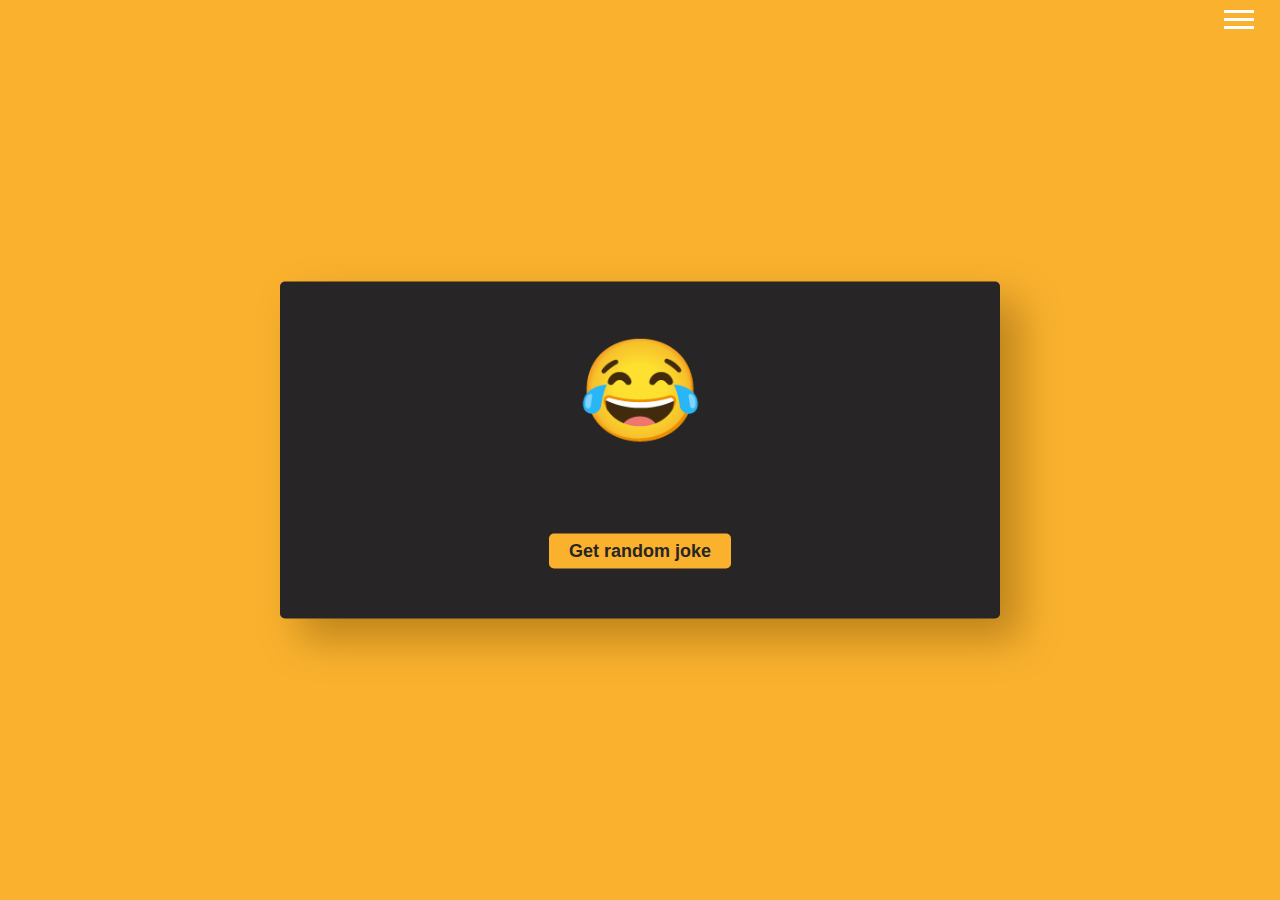
==== index.html @ ee2e2eac "finished with the single jokes generation" ====
<!DOCTYPE html>
<html lang="en">
<head>
    <meta charset="UTF-8">
    <meta http-equiv="X-UA-Compatible" content="IE=edge">
    <meta name="viewport" content="width=device-width, initial-scale=1.0">
    <title>Random Joke Generator</title>
    <link rel="stylesheet" href="./style.css">
</head>
<body>
    <div class="main">
        <div class="burger">
            <div class="line"></div>
            <div class="line"></div>
            <div class="line"></div>
        </div>
        <div class="nav">
            <ul>
                <li><a href="./dark.html">puns</a></li>
                <li><a href="./twoparts.html">two parts</a></li>
                <li><a href="./index.html">single</a></li>
                <li><a href="./prog.html">Programming</a></li>
                <li><a href="./misc.html">Misc</a></li>
                <li><a href="./dark.html">Dark</a></li>
            </ul>
        </div>
        <div class="wrapper">
            <span>😂</span>
            <p id="joke">
                Look in the mirror...
            </p>
            <button id="btn">Get random joke</button>
        </div>
    </div>





    <script src="./script.js"></script>
</body>
</html>
---- style.css ----
*{
    padding: 0; margin: 0; box-sizing: border-box;
}
body{
    background-color: #fab22e;
    font-family: sans-serif;
}
h5{
    color: white;
}
.burger{
    padding: 5px;
    position: absolute;
    right: 0;
    z-index: 10;
    margin-right: 1.3rem;
    cursor: pointer;
}
.burger .line{
    height: 3px;
    width: 30px;
    background-color: white;
    margin: 5px 0;
}
.nav{
    position: absolute;
    width: 100vw;
    z-index: 1;
    padding: 1rem 0;
    display: flex;
    justify-content: center;
    align-items: center;
    color: white;
    border-radius: 0px 0px 15px 15px;
    background-color: rgb(70, 67, 67);
    box-shadow: 1px 3px 25px black;
    top: -100vh;
    transition: .3s ease;
}
.main.active .nav{
    top: 0;
}
.nav ul{
    list-style: none;
    margin-top: 1rem;
}
.nav ul li{
    margin: 1.5rem 0;
    text-align: center;
    transition: all .3s ease;
}
.nav ul li a{
    text-decoration: none;
    color: white;
    padding: .5rem;
    font-size: 18px;
    text-transform: capitalize;
    font-weight: 400;
    transition: all .3s ease;
}
.nav ul li:hover a{
    border-bottom: 1px solid #fab22e;
    color: #fab22e;
    transition: all .3s ease;
}
.wrapper{
    width: 80vmin;
    padding: 50px 40px;
    position: absolute;
    top: 50%;
    left: 50%;
    transform: translate(-50%, -50%);
    border-radius: 5px;
    box-shadow: 20px 20px 40px rgb(97, 63,0 ,0.4);
    background-color: rgb(39, 37, 37);
}
span{
    display: block;
    text-align: center;
    font-size: 100px;    
}
p{
    font-size: 16px;
    color: white;
    font-weight: 400;
    text-align: center;
    line-height: 25px;
    word-wrap: break-word;
    margin: 30px 0;
    opacity: 0;
}
.fade{
    opacity: 1;
    transition: opacity 1.5s ease;
}
button{
    display: block;
    background-color: #fab22e;
    padding: 7px 20px;
    border: none;
    font-size: 18px;
    color: rgb(39, 37, 37);
    font-weight: 600;
    margin: 0 auto;
    border-radius: 5px;
    cursor: pointer;
}
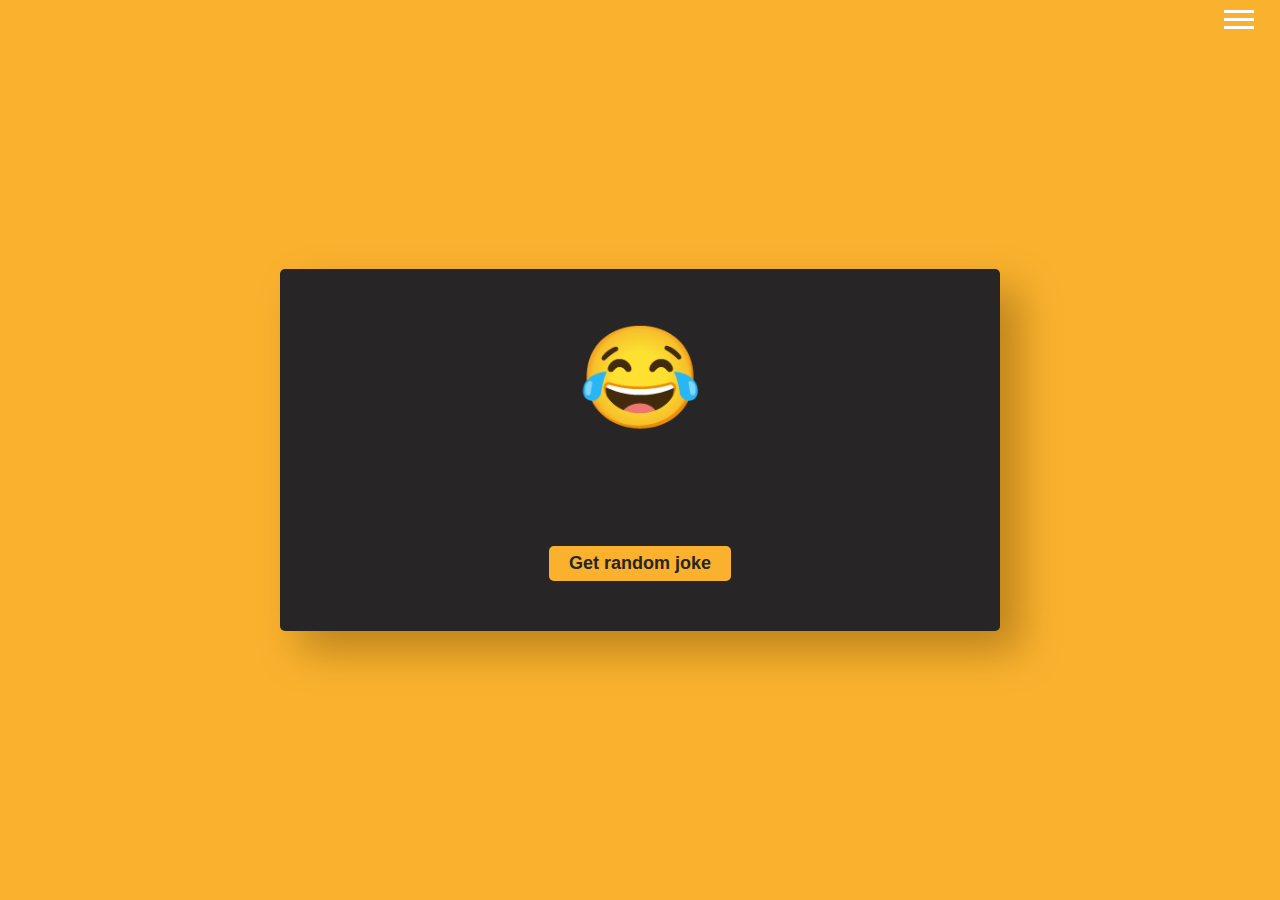
==== commit 5f09aae4: "shame on me!" ====
--- a/index.html
+++ b/index.html
@@ -16,18 +16,18 @@
         </div>
         <div class="nav">
             <ul>
-                <li><a href="./dark.html">puns</a></li>
-                <li><a href="./twoparts.html">two parts</a></li>
+                <li><a href="./pages/puns.html">puns</a></li>
+                <li><a href="./pages/twoparts.html">two parts</a></li>
                 <li><a href="./index.html">single</a></li>
-                <li><a href="./prog.html">Programming</a></li>
-                <li><a href="./misc.html">Misc</a></li>
-                <li><a href="./dark.html">Dark</a></li>
+                <li><a href="./pages/prog.html">Programming</a></li>
+                <li><a href="./pages/misc.html">Misc</a></li>
+                <li><a href="./pages/dark.html">Dark</a></li>
             </ul>
         </div>
         <div class="wrapper">
             <span>😂</span>
             <p id="joke">
-                Look in the mirror...
+                I bought some shoes from a drug dealer. I don't know what he laced them with, but I was tripping all day!
             </p>
             <button id="btn">Get random joke</button>
         </div>
